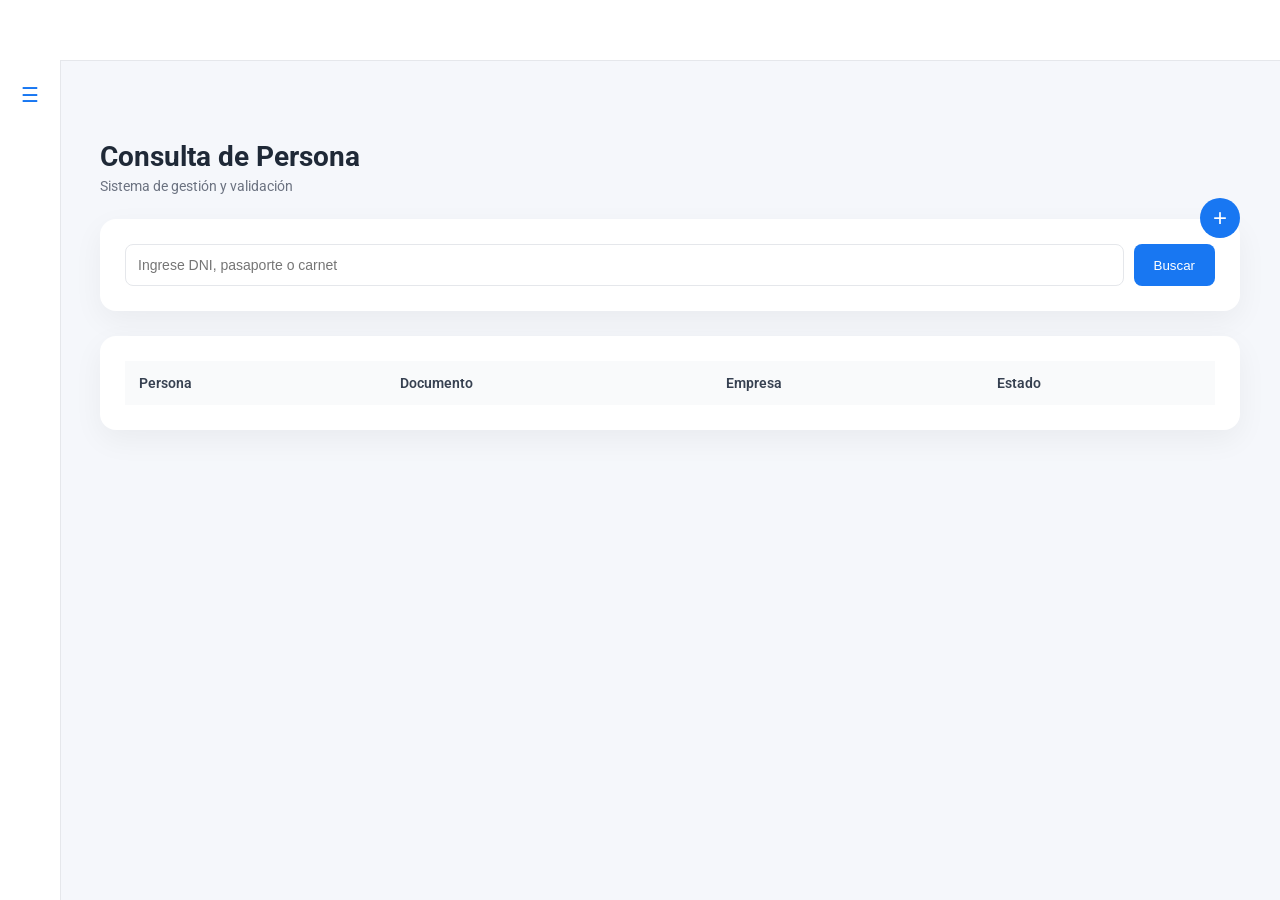
==== principal.html @ e2b34be2 "Update principal.html" ====
<!DOCTYPE html>
<html lang="es">
<head>
  <meta charset="UTF-8">
  <title>Consulta de Persona</title>
  <link rel="stylesheet" href="CSS/style.css">
  <link href="https://fonts.googleapis.com/css2?family=Roboto:wght@400;500;700&display=swap" rel="stylesheet">
</head>
<body>

  <!-- Sidebar -->
  <nav class="sidebar" id="sidebar">
    <div class="sidebar-header">
      <h2>ᓚᘏᗢ</h2>
      <button id="toggleBtn">&#9776;</button>
    </div>

    <a href="#">Consignas</a>
    <a href="#">Dashboard</a>
    <a href="#">Personas</a>
    <a href="#">Usuarios</a>
    <a href="#">Control Acceso</a>
    <a href="#">Equipos</a>
    <a href="#">Documentos</a>
    <a href="#">Rutas</a>

    <button class="logout-btn" onclick="salir()">Salir</button>
  </nav>

  <header></header>

  <main class="content">
    <div class="page-header">
      <h1>Consulta de Persona</h1>
      <p class="subtitle">Sistema de gestión y validación</p>
      <button id="btnAgregar" class="btn-agregar" title="Agregar Persona">+</button>
    </div>

    <!-- Buscador -->
    <div class="card">
      <section id="busqueda">
        <input type="text" id="dni" placeholder="Ingrese DNI, pasaporte o carnet">
        <button id="btnBuscar">Buscar</button>
      </section>
    </div>

    <!-- Tabla -->
    <div class="card">
      <section id="resultado">
        <table id="tablaResultado">
          <thead>
            <tr>
              <th>Persona</th>
              <th>Documento</th>
              <th>Empresa</th>
              <th>Estado</th>
            </tr>
          </thead>
          <tbody></tbody>
        </table>
      </section>
    </div>
  </main>

  <!-- Modal Detalle -->
  <div id="modalDetalle" class="modal">
    <div class="modal-content">
      <h3>Detalle de la Persona</h3>

      <div class="detalle-item"><strong>Persona:</strong> <span id="detNombre"></span></div>
      <div class="detalle-item"><strong>Documento:</strong> <span id="detDocumento"></span></div>
      <div class="detalle-item"><strong>Empresa:</strong> <span id="detEmpresa"></span></div>

      <div class="detalle-item estado">
        <strong>Estado:</strong>
        <span id="detEstadoTexto"></span>
        <span id="detEstadoSemaforo" class="semaforo"></span>
      </div>

      <div class="detalle-descripcion">
        <strong>Detalle:</strong>
        <div id="detDescripcion" class="descripcion-scroll"></div>
      </div>

      <div class="modal-buttons">
        <button onclick="cerrarModalDetalle()">Cerrar</button>
      </div>
    </div>
  </div>

  <!-- Modal Seguridad -->
  <div id="modal" class="modal">
    <div class="modal-content">
      <h3>Acceso restringido</h3>
      <p>Ingrese el código de seguridad</p>
      <input type="password" id="codigoAcceso" placeholder="Código">
      <div class="modal-buttons">
        <button onclick="validarCodigo()">Aceptar</button>
        <button onclick="cerrarModalSeguridad()">Cancelar</button>
      </div>
      <p id="mensajeError" style="color:red; margin-top:10px;"></p>
    </div>
  </div>

  <!-- Modal Agregar Persona -->
  <div id="modalAgregar" class="modal">
    <div class="modal-content">
      <h3>Agregar Persona</h3>

      <div class="detalle-item">
        <strong>Nombre:</strong>
        <input type="text" id="nuevoNombre" placeholder="Nombre completo">
      </div>

      <div class="detalle-item">
        <strong>DNI / Documento:</strong>
        <input type="text" id="nuevoDocumento" placeholder="Ingrese DNI">
      </div>

      <div class="detalle-item">
        <strong>Empresa:</strong>
        <input type="text" id="nuevaEmpresa" placeholder="Empresa">
      </div>

      <div class="detalle-item">
        <strong>Categoría:</strong>
        <select id="agregarCategoria">
          <option value="">--Seleccione--</option>
        </select>
      </div>

      <div class="detalle-item">
        <strong>Catálogo:</strong>
        <select id="agregarCatalogo" disabled>
          <option value="">--Seleccione categoría primero--</option>
        </select>
      </div>

      <div class="detalle-item">
        <strong>Detalle:</strong>
        <textarea id="agregarDescripcion" placeholder="Ingrese detalle"></textarea>
      </div>

      <div class="detalle-item">
        <strong>Fecha:</strong>
        <input type="date" id="agregarFecha">
      </div>

      <!-- NUEVO: Archivo opcional -->
      <div class="detalle-item">
        <strong>Archivo (opcional):</strong>
        <input type="file" id="agregarArchivo" accept=".pdf,.jpg,.jpeg,.png,.doc,.docx">
        <small style="display:block; margin-top:5px; color:gray;">
          Formatos permitidos: PDF, JPG, PNG, DOC
        </small>
      </div>

      <div class="modal-buttons">
        <button id="btnGuardarPersona">Guardar</button>
        <button onclick="cerrarModalAgregar()">Cancelar</button>
      </div>

      <p id="mensajeErrorAgregar" style="color:red; margin-top:10px;"></p>
    </div>
  </div>

  <!-- Scripts existentes -->
  <script src="js/app.js"></script>
  <script src="js/sidebar.js"></script>

  <!-- Script Categorías y Catálogos -->
  <script>
  const categorias = [
    {
      id: 1,
      nombre: "Laborales",
      catalogos: [
        "Suplantación EMO",
"Reuniones Extra Laborales en contra de MCP",
"Incumplir Protocolo COVID-19",
"Incumplimiento Políticas de Protección Empresarial",
"Incumplimiento a la Política de Alcohol y Drogas",
"incumplido los reglamentos internos de su compañia"
       
      ]
    },
    {
      id: 2,
      nombre: "Antecedentes Penales y Judiciales",
      catalogos: [
        "Sin Antecedentes",
        "Abandono de Destino",
"Abandono de mujer gestante",
"Abigeo",
"Aborto",
"Aborto Consentido",
"Aborto Preterintecional",
"Acoso",
"Actos contra el pudor",
"Apropiación Ilícita",
"Apropiación Ilícita y Estafa",
"Apropiación Irregular",
"Asalto a mano armada",
"Asociación Ilícita Para Delinquir; Tráfico Ilícito de Drogas; Peligro Común",
"Atentado contra el derecho de sufragio",
"Chantaje Sexual",
"Coacción",
"Coacción; Deserción ",
"""Conducción de Vehículo en estado de ebriedad
 "","
"Conducir en estado de ebriedad",
"Conducir en estado de ebriedad; Deserción",
"Contra los derechos de autor",
"Contrabando",
"Corrupción",
"Corrupción de Funcionario",
"Daño Agravado",
"Daño Simple",
"Daños",
"Daños al Patrimonio",
"Defraudación",
"Delito contra el Patrimonio",
"Delito de Contaminación del ambiente",
"Delitos conta la Libertad de Sufragio",
"Delitos contra el derecho de Sufragio",
"Delitos Contra la Administración Pública",
"Delitos Contra la Función Jurisdiccional",
"Delitos contra la Paz Pública y Robo Agravado",
"Delitos contra la salud publica en la modalidad de violación de medidas sanitarias",
"Delitos Contra la Tranquilidad Pública;Delito de Asociación Ilícita para Delinquir",
"Delitos Económicos",
"Delitos Monetarios",
"Depredación de flora y fauna legalmente protegidas",
"Deserción",
"Desobediencia y Resistencia a la Autoridad",
"Desobediencia y Resistencia a la Autoridad;Lesiones Culposas",
"Disturbios",
"Estafa",
"Exposición o abandono peligroso",
"Extorsión",
"Fabricación y falsificación de moneda",
"Falsa declaración",
"Falsedad Genérica",
"""Falsedad Genérica; Falsa declaración en procedimiento administrativo; Estafa
 "","
"Falsedad Ideológica",
"Falsedad Ideológica; Organización Criminal; Estafa Agravada",
"Falsificación de Documentos",
"Falsificación de Documentos; Falsedad Genérica",
"Falta Grave",
"Faltas",
"Faltas contra el Patrimonio",
"Faltas contra las personas",
"Feminicidio",
"Fraude Procesal",
"Homicidio",
"Homicidio Calificado",
"Homicidio Culposo",
"Homicidio Culposo; Delitos contra la Fe Pública",
"Homicidio Simple; Lesiones culposas",
"Homicidio Simple; Omisión Asistencia Familiar",
"Hurto",
"Hurto Agravado",
"Hurto Agravado; Deserción",
"Hurto Agravado; Lesiones Leves",
"Hurto Agravado; Lesiones Leves; Deserción",
"Hurto Simple",
"Impedimento de Salida del País Caducado por Alimentos",
"Impedimento de Salida del País por Omisión de Asistencia Familia",
"Impedimento de Salida por Omisión a la Asistencia Familiar",
"Imprudencia en la Conducción Vehicular",
"incumplido los reglamentos internos de su compañia",
"Incumplimiento a la Política de Alcohol y Drogas",
"Incumplimiento Políticas de Protección Empresarial",
"Incumplir Protocolo COVID-19",
"Inducción a la fuga de menor",
"Lesiones Culposas",
"Lesiones Culposas; Daño Simple",
"Lesiones Culposas; Lesiones Graves",
"Lesiones Dolosas",
"Lesiones Graves",
"Lesiones Graves por Violencia Familiar",
"Lesiones Graves; Deserción",
"Lesiones Leves",
"Lesiones Leves por Violencia Familiar",
"Lesiones Leves por Violencia Familiar(formas agravadas)",
"Lesiones Leves; Lesiones Culposas",
"Libramientos Indebidos (emitir cheque sin fondos)",
"Material sin autorización",
"Negociación incompatible; Corrupción de Funcionarios; Resistencia a la Autoridad",
"Omisión a la Asistencia Familiar",
"Omisión Asistencia Familiar",
"Omisión Asistencia Familiar ",
"Omisión Asistencia Familiar, Deserción",
"Omisión Asistencia Familiar, Homicidio Simple",
"Omisión Asistencia Familiar; Deserción",
"Omisión Asistencia Familiar; Lesiones Graves",
"Omisión Asistencia Familiar; Lesiones Leves; Violación Libertad Sexual",
"Omisión Asistencia Familiar; Peligro Común",
"Omisión Asistencia Familiar; y Homicidio ",
"Omisión Asistencia Familiar;Faltas contra las Personas",
"Omisión Asistencia Familiar;Hurto Agravado",
"Omisión de Asistencia Familiar",
"Omisión de Socorro",
"Omisión, rehusamiento o demora de actos funcionales",
"Peculado",
"Peligro Común",
"Presunta Violación Sexual",
"Proxenetismo",
"Receptación",
"Resistencia a la Autoridad",
"Reuniones Extra Laborales en contra de MCP",
"Robo",
"Robo Agravado",
"Robo Agravado y Hurto Simple",
"Robo Agravado; Peligro Común",
"Secuestro",
"Seducción",
"Suplantación EMO",
"Sustracción de Menor; Omisión Asistencia Familiar",
"Tenencia Ilegal de Armas de Fuego",
"Tentativa de Homicidio",
"Tentativa de Secuestro",
"Terrorismo",
"Terrorismo Agravado",
"Tocamientos Indebidos",
"Tocamientos, actos de connotación sexual o actos libidinosos sin Consentimiento",
"Tortura",
"Tráfico Ilegal de Armas de Fuego",
"Tráfico ilegal de productos forestales maderables",
"Tráfico Ilícito de Drogas",
"Tráfico Ilícito de Drogas y Deserción",
"Trata de Personas",
"Uso de Documentos Falsos",
"Usurpación",
"Usurpación Agravada",
"Usurpación; Daños al Patrimonio",
"Usurpación; Robo agravado",
"Violación de Domicilio",
"Violación de la Libertad Sexual",
"Violación de la Libertad Sexual; Hurto Simple",
"Violación de Medidas Sanitaria",
"Violación Libertad Sexual",
"Violación Sexual",
"Violencia Familiar (Maltrato Físico y Psicológico)",
"Violencia Familiar (Maltrato Físico)"
      ]
    }
  ];

  document.addEventListener("DOMContentLoaded", function () {

    const selectCategoria = document.getElementById("agregarCategoria");
    const selectCatalogo = document.getElementById("agregarCatalogo");

    categorias.forEach(cat => {
      const option = document.createElement("option");
      option.value = cat.id;
      option.textContent = cat.nombre;
      selectCategoria.appendChild(option);
    });

    selectCategoria.addEventListener("change", function () {

      const categoriaId = parseInt(this.value);
      selectCatalogo.innerHTML = '<option value="">--Seleccione--</option>';

      const categoriaSeleccionada = categorias.find(cat => cat.id === categoriaId);

      if (categoriaSeleccionada) {
        selectCatalogo.disabled = false;

        categoriaSeleccionada.catalogos.forEach(item => {
          const option = document.createElement("option");
          option.value = item;
          option.textContent = item;
          selectCatalogo.appendChild(option);
        });

      } else {
        selectCatalogo.disabled = true;
      }

    });

  });
  </script>

</body>
</html>
---- CSS/style.css ----
/* ===============================
   BASE GENERAL
=============================== */
body {
  font-family: 'Roboto', sans-serif;
  margin: 0;
  background: #f5f7fb;
  color: #1f2937;
}

/* ===============================
   LOGIN (NO SE TOCA)
=============================== */
body.login-page {
  display: flex;
  justify-content: center;
  align-items: center;
  height: 100vh;
  background-image: url('../pinguino.jpg');
  background-size: cover;
  background-position: center;
  background-repeat: no-repeat;
}

.login-container {
  background: rgba(255,255,255,0.9);
  padding: 2rem;
  border-radius: 16px;
  box-shadow: 0 20px 40px rgba(0,0,0,0.2);
  text-align: center;
  max-width: 400px;
  width: 90%;
}

/* ===============================
   SIDEBAR DINÁMICO
=============================== */
.sidebar {
  width: 60px;
  background: #ffffff;
  border-right: 1px solid #e5e7eb;
  display: flex;
  flex-direction: column;
  height: 100vh;
  position: fixed;
  top: 0;
  left: 0;
  padding-top: 30px;
  transition: width 0.3s;
  overflow: hidden;
}

.sidebar h2 {
  text-align: center;
  font-size: 13px;
  letter-spacing: 1px;
  color: #1877f2;
  margin-bottom: 25px;
  opacity: 0;
  transition: opacity 0.3s;
}

.sidebar a {
  color: #4b5563;
  padding: 12px 20px;
  margin: 4px 12px;
  text-decoration: none;
  border-radius: 8px;
  font-weight: 500;
  transition: all 0.2s ease;
  white-space: nowrap;
  opacity: 0;
}

.sidebar a:hover {
  background: #e7f3ff;
  color: #1877f2;
}

#toggleBtn {
  background: none;
  border: none;
  font-size: 20px;
  cursor: pointer;
  color: #1877f2;
  margin: 0 auto 20px auto;
  display: block;
}

.logout-btn {
  margin-top: auto;
  margin-bottom: 20px;
  margin-left: 12px;
  margin-right: 12px;
  padding: 12px;
  background: #ff4b5c;
  border: none;
  border-radius: 8px;
  color: white;
  font-weight: 500;
  cursor: pointer;
  opacity: 0;
  transition: opacity 0.3s, background 0.2s;
}

.logout-btn:hover {
  background: #e04353;
}

.sidebar:hover {
  width: 240px;
}

.sidebar:hover h2,
.sidebar:hover a,
.sidebar:hover .logout-btn {
  opacity: 1;
}

.sidebar.expanded {
  width: 240px !important;
}

.sidebar.expanded h2,
.sidebar.expanded a,
.sidebar.expanded .logout-btn {
  opacity: 1 !important;
}

/* ===============================
   HEADER
=============================== */
header {
  position: fixed;
  top: 0;
  left: 60px;
  width: calc(100% - 60px);
  height: 60px;
  background: #ffffff;
  border-bottom: 1px solid #e5e7eb;
  transition: left 0.3s, width 0.3s;
}

.sidebar.expanded ~ header {
  left: 240px;
  width: calc(100% - 240px);
}

/* ===============================
   CONTENIDO
=============================== */
.content {
  margin-left: 60px;
  margin-top: 100px;
  padding: 40px;
  transition: margin-left 0.3s;
}

.sidebar.expanded ~ .content {
  margin-left: 240px;
}

.page-header h1 {
  margin: 0;
  font-size: 28px;
}

.subtitle {
  color: #6b7280;
  margin-top: 5px;
  font-size: 14px;
}

/* Botón agregar persona */
.btn-agregar {
  background: #1877f2;
  color: white;
  border: none;
  border-radius: 50%;
  width: 40px;
  height: 40px;
  font-size: 24px;
  cursor: pointer;
  float: right;
  margin-top: -10px;
  transition: 0.2s;
}

.btn-agregar:hover {
  background: #166fe5;
}

/* ===============================
   CARDS
=============================== */
.card {
  background: #ffffff;
  padding: 25px;
  border-radius: 16px;
  box-shadow: 0 10px 30px rgba(0,0,0,0.05);
  margin-top: 25px;
}

/* ===============================
   BUSCADOR
=============================== */
#busqueda {
  display: flex;
  gap: 10px;
}

#busqueda input {
  flex: 1;
  padding: 12px;
  border-radius: 8px;
  border: 1px solid #e5e7eb;
  font-size: 14px;
}

#busqueda input:focus {
  outline: none;
  border-color: #1877f2;
  box-shadow: 0 0 0 3px rgba(24,119,242,0.1);
}

#busqueda button {
  padding: 12px 20px;
  border-radius: 8px;
  border: none;
  background: #1877f2;
  color: white;
  font-weight: 500;
  cursor: pointer;
  transition: 0.2s;
}

#busqueda button:hover {
  background: #166fe5;
}

/* ===============================
   TABLA
=============================== */
table {
  width: 100%;
  border-collapse: collapse;
  font-size: 14px;
}

thead {
  background: #f9fafb;
}

th {
  padding: 14px;
  text-align: left;
  font-weight: 600;
  color: #374151;
}

td {
  padding: 14px;
  border-top: 1px solid #f3f4f6;
}

tbody tr:hover {
  background: #f9fafb;
}

/* ===============================
   SEMÁFORO
=============================== */
#tablaResultado .semaforo {
  width: 20px;
  height: 20px;
  display: inline-block;
  border-radius: 50%;
  vertical-align: middle;
  margin-left: 5px;
  cursor: pointer;
  border: 1px solid #999;
}

.semaforo {
  width: 20px;
  height: 20px;
  display: inline-block;
  border-radius: 50%;
  margin-left: 8px;
  vertical-align: middle;
  border: 1px solid #999;
}

/* ===============================
   MODALES
=============================== */
.modal {
  display: none;
  position: fixed;
  inset: 0;
  background: rgba(0,0,0,0.4);
  justify-content: center;
  align-items: center;
}

.modal-content {
  background: white;
  padding: 30px;
  width: 420px;
  border-radius: 16px;
  box-shadow: 0 25px 50px rgba(0,0,0,0.2);
}

.modal-content input,
.modal-content select,
.modal-content textarea {
  width: 100%;
  padding: 10px;
  margin-top: 5px;
  border-radius: 8px;
  border: 1px solid #e5e7eb;
  font-size: 14px;
}

.modal-content textarea {
  resize: vertical;
}

.modal-buttons {
  margin-top: 20px;
  text-align: center;
}

.modal-buttons button {
  padding: 10px 20px;
  border: none;
  background: #1877f2;
  color: white;
  border-radius: 8px;
  cursor: pointer;
  transition: 0.2s;
}

.modal-buttons button:hover {
  background: #166fe5;
}
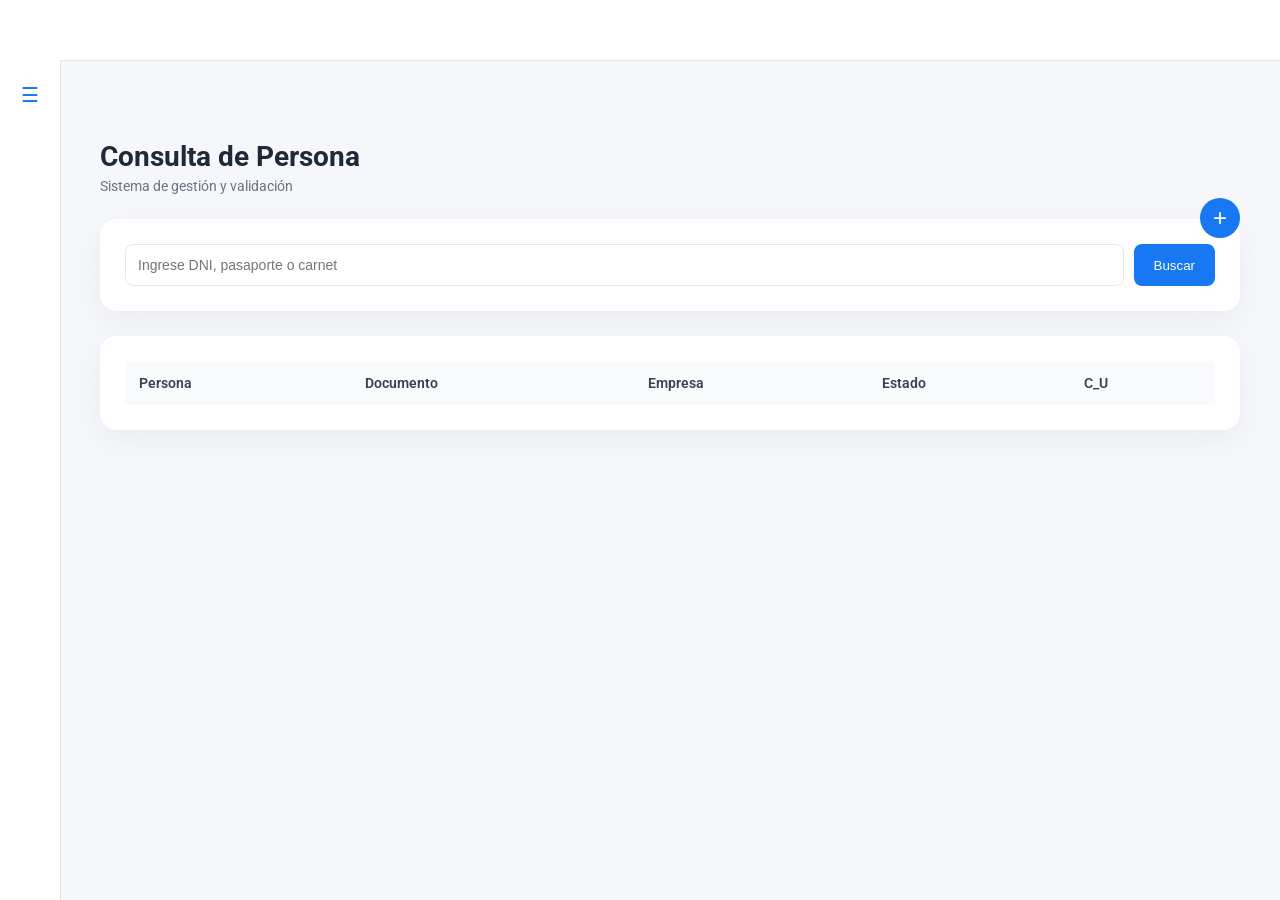
==== commit a05d40e3: "Update principal.html" ====
--- a/principal.html
+++ b/principal.html
@@ -54,6 +54,7 @@
               <th>Documento</th>
               <th>Empresa</th>
               <th>Estado</th>
+              <th>C_U</th> <!-- Nueva columna -->
             </tr>
           </thead>
           <tbody></tbody>
@@ -66,22 +67,18 @@
   <div id="modalDetalle" class="modal">
     <div class="modal-content">
       <h3>Detalle de la Persona</h3>
-
       <div class="detalle-item"><strong>Persona:</strong> <span id="detNombre"></span></div>
       <div class="detalle-item"><strong>Documento:</strong> <span id="detDocumento"></span></div>
       <div class="detalle-item"><strong>Empresa:</strong> <span id="detEmpresa"></span></div>
-
       <div class="detalle-item estado">
         <strong>Estado:</strong>
         <span id="detEstadoTexto"></span>
         <span id="detEstadoSemaforo" class="semaforo"></span>
       </div>
-
       <div class="detalle-descripcion">
         <strong>Detalle:</strong>
         <div id="detDescripcion" class="descripcion-scroll"></div>
       </div>
-
       <div class="modal-buttons">
         <button onclick="cerrarModalDetalle()">Cerrar</button>
       </div>
@@ -146,7 +143,6 @@
         <input type="date" id="agregarFecha">
       </div>
 
-      <!-- NUEVO: Archivo opcional -->
       <div class="detalle-item">
         <strong>Archivo (opcional):</strong>
         <input type="file" id="agregarArchivo" accept=".pdf,.jpg,.jpeg,.png,.doc,.docx">
@@ -164,227 +160,13 @@
     </div>
   </div>
 
-  <!-- Scripts existentes -->
+  <!-- Scripts -->
+  <!-- Carga primero categorias.js -->
+  <script src="js/categorias.js"></script>
+
+  <!-- Script principal de la app -->
   <script src="js/app.js"></script>
   <script src="js/sidebar.js"></script>
 
-  <!-- Script Categorías y Catálogos -->
-  <script>
-  const categorias = [
-    {
-      id: 1,
-      nombre: "Laborales",
-      catalogos: [
-        "Suplantación EMO",
-"Reuniones Extra Laborales en contra de MCP",
-"Incumplir Protocolo COVID-19",
-"Incumplimiento Políticas de Protección Empresarial",
-"Incumplimiento a la Política de Alcohol y Drogas",
-"incumplido los reglamentos internos de su compañia"
-       
-      ]
-    },
-    {
-      id: 2,
-      nombre: "Antecedentes Penales y Judiciales",
-      catalogos: [
-        "Sin Antecedentes",
-        "Abandono de Destino",
-"Abandono de mujer gestante",
-"Abigeo",
-"Aborto",
-"Aborto Consentido",
-"Aborto Preterintecional",
-"Acoso",
-"Actos contra el pudor",
-"Apropiación Ilícita",
-"Apropiación Ilícita y Estafa",
-"Apropiación Irregular",
-"Asalto a mano armada",
-"Asociación Ilícita Para Delinquir; Tráfico Ilícito de Drogas; Peligro Común",
-"Atentado contra el derecho de sufragio",
-"Chantaje Sexual",
-"Coacción",
-"Coacción; Deserción ",
-"""Conducción de Vehículo en estado de ebriedad
- "","
-"Conducir en estado de ebriedad",
-"Conducir en estado de ebriedad; Deserción",
-"Contra los derechos de autor",
-"Contrabando",
-"Corrupción",
-"Corrupción de Funcionario",
-"Daño Agravado",
-"Daño Simple",
-"Daños",
-"Daños al Patrimonio",
-"Defraudación",
-"Delito contra el Patrimonio",
-"Delito de Contaminación del ambiente",
-"Delitos conta la Libertad de Sufragio",
-"Delitos contra el derecho de Sufragio",
-"Delitos Contra la Administración Pública",
-"Delitos Contra la Función Jurisdiccional",
-"Delitos contra la Paz Pública y Robo Agravado",
-"Delitos contra la salud publica en la modalidad de violación de medidas sanitarias",
-"Delitos Contra la Tranquilidad Pública;Delito de Asociación Ilícita para Delinquir",
-"Delitos Económicos",
-"Delitos Monetarios",
-"Depredación de flora y fauna legalmente protegidas",
-"Deserción",
-"Desobediencia y Resistencia a la Autoridad",
-"Desobediencia y Resistencia a la Autoridad;Lesiones Culposas",
-"Disturbios",
-"Estafa",
-"Exposición o abandono peligroso",
-"Extorsión",
-"Fabricación y falsificación de moneda",
-"Falsa declaración",
-"Falsedad Genérica",
-"""Falsedad Genérica; Falsa declaración en procedimiento administrativo; Estafa
- "","
-"Falsedad Ideológica",
-"Falsedad Ideológica; Organización Criminal; Estafa Agravada",
-"Falsificación de Documentos",
-"Falsificación de Documentos; Falsedad Genérica",
-"Falta Grave",
-"Faltas",
-"Faltas contra el Patrimonio",
-"Faltas contra las personas",
-"Feminicidio",
-"Fraude Procesal",
-"Homicidio",
-"Homicidio Calificado",
-"Homicidio Culposo",
-"Homicidio Culposo; Delitos contra la Fe Pública",
-"Homicidio Simple; Lesiones culposas",
-"Homicidio Simple; Omisión Asistencia Familiar",
-"Hurto",
-"Hurto Agravado",
-"Hurto Agravado; Deserción",
-"Hurto Agravado; Lesiones Leves",
-"Hurto Agravado; Lesiones Leves; Deserción",
-"Hurto Simple",
-"Impedimento de Salida del País Caducado por Alimentos",
-"Impedimento de Salida del País por Omisión de Asistencia Familia",
-"Impedimento de Salida por Omisión a la Asistencia Familiar",
-"Imprudencia en la Conducción Vehicular",
-"incumplido los reglamentos internos de su compañia",
-"Incumplimiento a la Política de Alcohol y Drogas",
-"Incumplimiento Políticas de Protección Empresarial",
-"Incumplir Protocolo COVID-19",
-"Inducción a la fuga de menor",
-"Lesiones Culposas",
-"Lesiones Culposas; Daño Simple",
-"Lesiones Culposas; Lesiones Graves",
-"Lesiones Dolosas",
-"Lesiones Graves",
-"Lesiones Graves por Violencia Familiar",
-"Lesiones Graves; Deserción",
-"Lesiones Leves",
-"Lesiones Leves por Violencia Familiar",
-"Lesiones Leves por Violencia Familiar(formas agravadas)",
-"Lesiones Leves; Lesiones Culposas",
-"Libramientos Indebidos (emitir cheque sin fondos)",
-"Material sin autorización",
-"Negociación incompatible; Corrupción de Funcionarios; Resistencia a la Autoridad",
-"Omisión a la Asistencia Familiar",
-"Omisión Asistencia Familiar",
-"Omisión Asistencia Familiar ",
-"Omisión Asistencia Familiar, Deserción",
-"Omisión Asistencia Familiar, Homicidio Simple",
-"Omisión Asistencia Familiar; Deserción",
-"Omisión Asistencia Familiar; Lesiones Graves",
-"Omisión Asistencia Familiar; Lesiones Leves; Violación Libertad Sexual",
-"Omisión Asistencia Familiar; Peligro Común",
-"Omisión Asistencia Familiar; y Homicidio ",
-"Omisión Asistencia Familiar;Faltas contra las Personas",
-"Omisión Asistencia Familiar;Hurto Agravado",
-"Omisión de Asistencia Familiar",
-"Omisión de Socorro",
-"Omisión, rehusamiento o demora de actos funcionales",
-"Peculado",
-"Peligro Común",
-"Presunta Violación Sexual",
-"Proxenetismo",
-"Receptación",
-"Resistencia a la Autoridad",
-"Reuniones Extra Laborales en contra de MCP",
-"Robo",
-"Robo Agravado",
-"Robo Agravado y Hurto Simple",
-"Robo Agravado; Peligro Común",
-"Secuestro",
-"Seducción",
-"Suplantación EMO",
-"Sustracción de Menor; Omisión Asistencia Familiar",
-"Tenencia Ilegal de Armas de Fuego",
-"Tentativa de Homicidio",
-"Tentativa de Secuestro",
-"Terrorismo",
-"Terrorismo Agravado",
-"Tocamientos Indebidos",
-"Tocamientos, actos de connotación sexual o actos libidinosos sin Consentimiento",
-"Tortura",
-"Tráfico Ilegal de Armas de Fuego",
-"Tráfico ilegal de productos forestales maderables",
-"Tráfico Ilícito de Drogas",
-"Tráfico Ilícito de Drogas y Deserción",
-"Trata de Personas",
-"Uso de Documentos Falsos",
-"Usurpación",
-"Usurpación Agravada",
-"Usurpación; Daños al Patrimonio",
-"Usurpación; Robo agravado",
-"Violación de Domicilio",
-"Violación de la Libertad Sexual",
-"Violación de la Libertad Sexual; Hurto Simple",
-"Violación de Medidas Sanitaria",
-"Violación Libertad Sexual",
-"Violación Sexual",
-"Violencia Familiar (Maltrato Físico y Psicológico)",
-"Violencia Familiar (Maltrato Físico)"
-      ]
-    }
-  ];
-
-  document.addEventListener("DOMContentLoaded", function () {
-
-    const selectCategoria = document.getElementById("agregarCategoria");
-    const selectCatalogo = document.getElementById("agregarCatalogo");
-
-    categorias.forEach(cat => {
-      const option = document.createElement("option");
-      option.value = cat.id;
-      option.textContent = cat.nombre;
-      selectCategoria.appendChild(option);
-    });
-
-    selectCategoria.addEventListener("change", function () {
-
-      const categoriaId = parseInt(this.value);
-      selectCatalogo.innerHTML = '<option value="">--Seleccione--</option>';
-
-      const categoriaSeleccionada = categorias.find(cat => cat.id === categoriaId);
-
-      if (categoriaSeleccionada) {
-        selectCatalogo.disabled = false;
-
-        categoriaSeleccionada.catalogos.forEach(item => {
-          const option = document.createElement("option");
-          option.value = item;
-          option.textContent = item;
-          selectCatalogo.appendChild(option);
-        });
-
-      } else {
-        selectCatalogo.disabled = true;
-      }
-
-    });
-
-  });
-  </script>
-
 </body>
 </html>
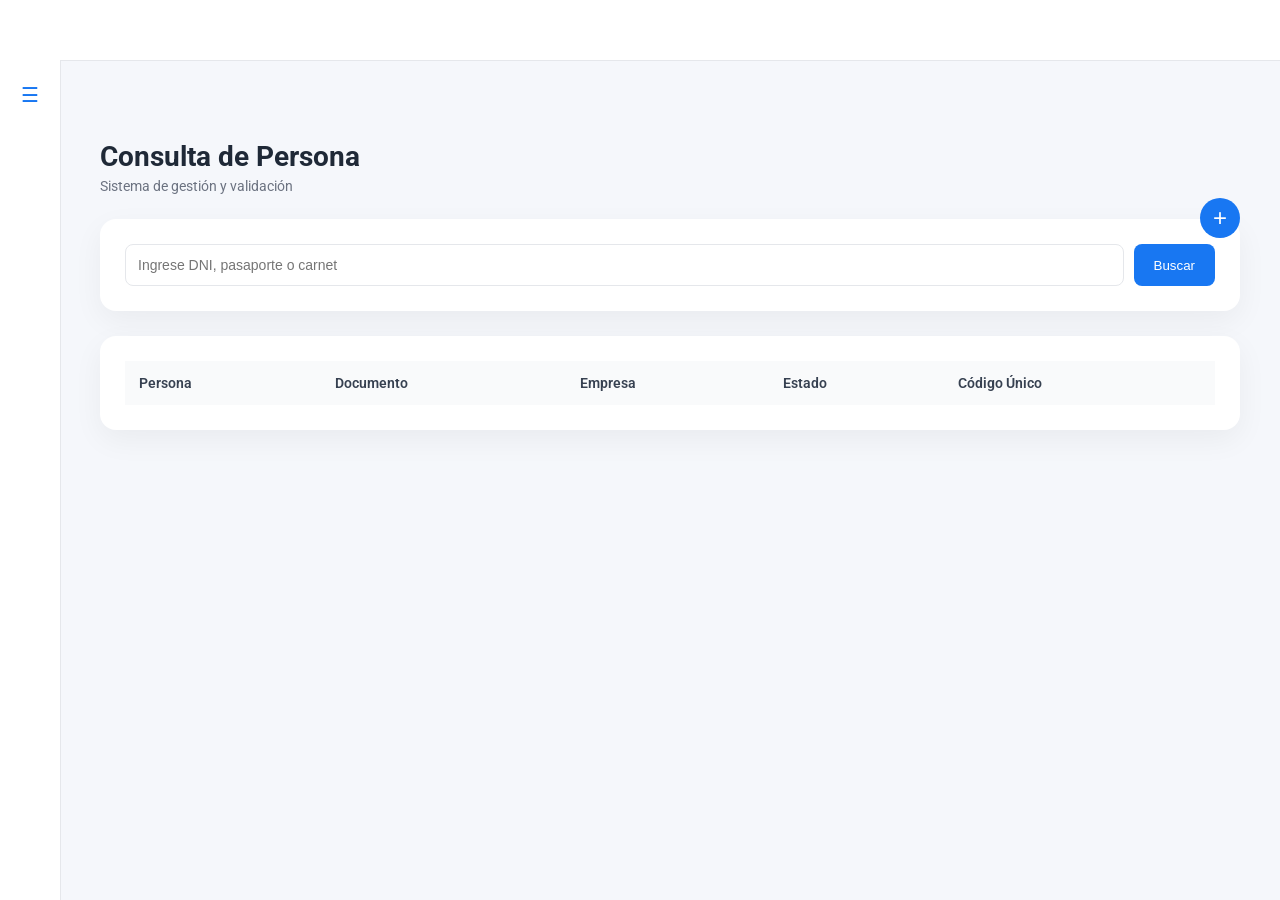
==== commit 0cd07b47: "Update principal.html" ====
--- a/principal.html
+++ b/principal.html
@@ -54,7 +54,7 @@
               <th>Documento</th>
               <th>Empresa</th>
               <th>Estado</th>
-              <th>C_U</th> <!-- Nueva columna -->
+              <th>Código Único</th> <!-- Nueva columna -->
             </tr>
           </thead>
           <tbody></tbody>
@@ -162,7 +162,7 @@
 
   <!-- Scripts -->
   <!-- Carga primero categorias.js -->
-  <script src="js/categorias.js"></script>
+  <script src="js/categoria.js"></script>
 
   <!-- Script principal de la app -->
   <script src="js/app.js"></script>
